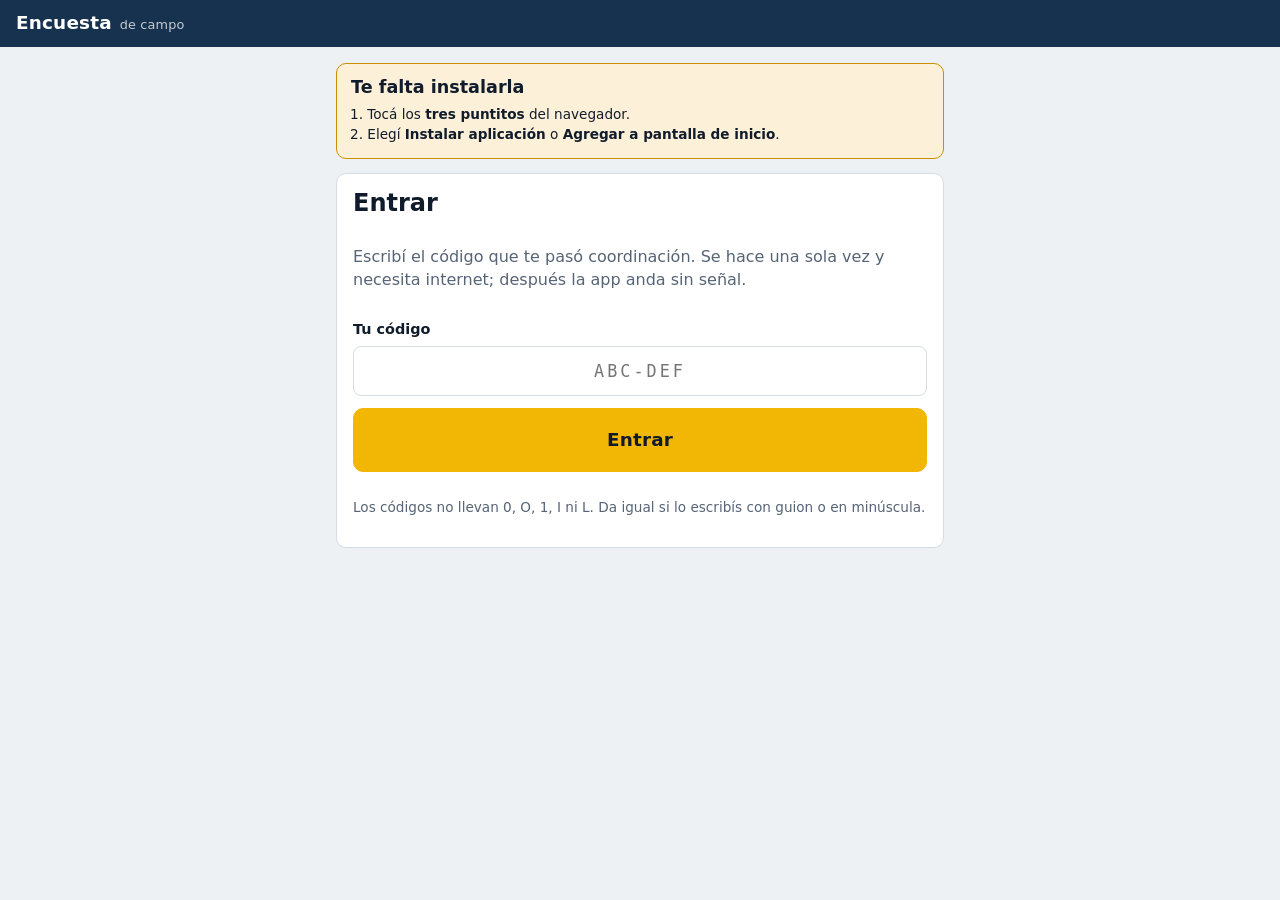
==== index.html @ c69b5e63 "Add files via upload" ====
<!DOCTYPE html>
<html lang="es">
<head>
<meta charset="utf-8">
<meta name="viewport" content="width=device-width,initial-scale=1,viewport-fit=cover">
<title>Encuesta de campo</title>
<link rel="manifest" href="manifest.webmanifest">
<meta name="theme-color" content="#17324f">
<meta name="mobile-web-app-capable" content="yes">
<meta name="apple-mobile-web-app-capable" content="yes">
<meta name="apple-mobile-web-app-status-bar-style" content="black-translucent">
<meta name="apple-mobile-web-app-title" content="Encuesta">
<meta name="robots" content="noindex,nofollow">
<link rel="apple-touch-icon" href="icono-180.png">
<link rel="icon" href="icono-192.png">
<link rel="stylesheet" href="estilos.css">
</head>
<body>
<!-- La app del encuestador. Todo se dibuja desde app.js dentro de #app. -->
<div id="app"></div>
<div id="toast" class="toast" hidden></div>
<script src="comun.js"></script>
<script src="app.js"></script>
</body>
</html>
---- estilos.css ----
/* Estilos compartidos por la app del encuestador (index.html) y el receptor (receptor.html). */
/* Layout: herramienta de campo a una columna para el celular (botones grandes, alto contraste para usar al sol); panel de coordinación con pestañas y tablas densas. */
:root{
  --bg:#eef1f4; --surface:#ffffff; --surface-2:#f6f8fa; --ink:#101c2b; --muted:#566476; --line:#d5dce4;
  --brand:#17324f; --brand-ink:#ffffff; --accent:#f2b705; --accent-ink:#101c2b;
  --sel:#fff3c4; --sel-line:#c98f00; --ok:#1d8048; --ok-bg:#e3f4ea; --warn:#a86a0c; --warn-bg:#fdf0d8; --bad:#bf3326; --bad-bg:#fbe5e2;
  --bar:#2d5f8f; --bar-2:#9bb5cf;
  /* fuentes del sistema: tienen que andar sin internet */
  --f-display:system-ui,-apple-system,"Segoe UI",Roboto,Arial,sans-serif;
  --f-body:system-ui,-apple-system,"Segoe UI",Roboto,Arial,sans-serif;
  --f-mono:ui-monospace,"SFMono-Regular",Menlo,Consolas,monospace;
  --r:10px;
}
@media (prefers-color-scheme: dark){:root:not([data-theme="light"]){
  --bg:#0b1219; --surface:#131d28; --surface-2:#18242f; --ink:#e7edf3; --muted:#95a4b4; --line:#27343f;
  --brand:#10243a; --brand-ink:#e7edf3; --accent:#f5c231; --accent-ink:#0b1219;
  --sel:#2d2610; --sel-line:#f5c231; --ok:#43c47d; --ok-bg:#12291d; --warn:#e7a948; --warn-bg:#2c2110; --bad:#ff6f61; --bad-bg:#321714;
  --bar:#6aa2d8; --bar-2:#35516d; color-scheme:dark}}
:root[data-theme="dark"]{
  --bg:#0b1219; --surface:#131d28; --surface-2:#18242f; --ink:#e7edf3; --muted:#95a4b4; --line:#27343f;
  --brand:#10243a; --brand-ink:#e7edf3; --accent:#f5c231; --accent-ink:#0b1219;
  --sel:#2d2610; --sel-line:#f5c231; --ok:#43c47d; --ok-bg:#12291d; --warn:#e7a948; --warn-bg:#2c2110; --bad:#ff6f61; --bad-bg:#321714;
  --bar:#6aa2d8; --bar-2:#35516d; color-scheme:dark}
*{box-sizing:border-box}
html,body{background:var(--bg);color:var(--ink)}
body{margin:0;font-family:var(--f-body);font-size:16px;line-height:1.45;-webkit-tap-highlight-color:transparent}
[hidden]{display:none!important}
button,input,select,textarea{font:inherit;color:inherit}
:focus-visible{outline:3px solid var(--sel-line);outline-offset:2px}
h1,h2,h3{font-family:var(--f-display);text-wrap:balance;margin:0;line-height:1.1}
.mono,.tab{font-family:var(--f-mono);font-variant-numeric:tabular-nums}
.muted{color:var(--muted)}
.small{font-size:.85rem}
.lbl{font-size:.72rem;letter-spacing:.08em;text-transform:uppercase;color:var(--muted);font-weight:700}

/* barra superior */
.top{position:sticky;top:0;z-index:5;background:var(--brand);color:var(--brand-ink);padding:calc(10px + env(safe-area-inset-top,0px)) 16px 10px;display:flex;align-items:center;gap:12px;flex-wrap:wrap}
.top .brand{font-family:var(--f-display);font-weight:800;font-stretch:80%;font-size:1.15rem;letter-spacing:.01em;display:flex;align-items:baseline;gap:8px}
.top .brand small{font-family:var(--f-body);font-weight:400;font-size:.8rem;opacity:.75}
.top .sp{flex:1}
.chip{display:inline-flex;align-items:center;gap:6px;padding:3px 10px;border-radius:999px;font-size:.78rem;font-weight:700;border:1px solid transparent;white-space:nowrap}
.chip .dot{width:8px;height:8px;border-radius:50%;background:currentColor}
.chip.ok{background:var(--ok-bg);color:var(--ok)} .chip.warn{background:var(--warn-bg);color:var(--warn)} .chip.bad{background:var(--bad-bg);color:var(--bad)}
.chip.neutral{background:var(--surface-2);color:var(--muted);border-color:var(--line)}
.seg{display:inline-flex;background:rgba(255,255,255,.12);border-radius:8px;padding:2px}
.seg button{background:none;border:0;color:inherit;padding:5px 10px;border-radius:6px;cursor:pointer;font-size:.85rem;font-weight:700;opacity:.8}
.seg button[aria-pressed="true"]{background:var(--accent);color:var(--accent-ink);opacity:1}

.wrap{max-width:640px;margin:0 auto;padding-inline:16px;padding-block:16px 96px;display:flex;flex-direction:column;gap:14px}
.wrap.wide{max-width:1180px}
.card{background:var(--surface);border:1px solid var(--line);border-radius:var(--r);padding:16px;display:flex;flex-direction:column;gap:12px;min-width:0}
.row{display:flex;gap:10px;flex-wrap:wrap;align-items:center}
.grid2{display:grid;grid-template-columns:repeat(auto-fit,minmax(260px,1fr));gap:14px}

.btn{appearance:none;border:1px solid var(--line);background:var(--surface);border-radius:var(--r);padding:12px 16px;font-weight:700;cursor:pointer;min-height:48px;display:inline-flex;align-items:center;justify-content:center;gap:8px;text-align:center}
.btn:hover{border-color:var(--muted)}
.btn.primary{background:var(--accent);color:var(--accent-ink);border-color:var(--accent)}
.btn.dark{background:var(--brand);color:var(--brand-ink);border-color:var(--brand)}
.btn.big{min-height:64px;font-size:1.15rem;font-family:var(--f-display);font-stretch:90%;letter-spacing:.01em}
.btn.block{width:100%}
.btn.sm{min-height:36px;padding:6px 12px;font-size:.85rem}
.btn.ghost{background:transparent}
.btn[disabled]{opacity:.45;cursor:not-allowed}
.btn.danger{color:var(--bad);border-color:var(--bad)}

label.f{display:flex;flex-direction:column;gap:6px;font-weight:700;font-size:.9rem}
input.in,select.in,textarea.in{width:100%;border:1.5px solid var(--line);border-radius:8px;background:var(--surface);padding:12px;font-size:1.05rem;font-weight:400}
textarea.in{min-height:110px;resize:vertical}
input.in:focus,select.in:focus,textarea.in:focus{border-color:var(--sel-line);outline:none}

/* encuesta */
.qhead{display:flex;flex-direction:column;gap:8px}
.prog{height:6px;background:var(--line);border-radius:3px;overflow:hidden}
.prog i{display:block;height:100%;background:var(--accent)}
.secname{display:flex;justify-content:space-between;gap:8px}
.qtext{font-family:var(--f-display);font-stretch:92%;font-weight:700;font-size:1.35rem;line-height:1.2}
.qtext .who{display:block;font-size:1.7rem;margin-top:6px;color:var(--ink)}
.nota{font-size:.85rem;color:var(--warn);background:var(--warn-bg);border-radius:6px;padding:6px 10px;font-weight:700;letter-spacing:.02em}
.tarjeta{align-self:flex-start;background:var(--brand);color:var(--brand-ink);font-weight:700;font-size:.8rem;letter-spacing:.08em;padding:4px 10px;border-radius:4px;text-transform:uppercase}
.opts{display:grid;grid-template-columns:1fr;gap:8px}
.opts.two{grid-template-columns:1fr 1fr}
.opt{appearance:none;display:flex;align-items:center;gap:12px;text-align:left;border:1.5px solid var(--line);background:var(--surface);border-radius:var(--r);padding:10px 12px;min-height:54px;cursor:pointer;font-size:1.02rem;line-height:1.2}
.opt .code{font-family:var(--f-mono);font-size:.78rem;color:var(--muted);min-width:1.9em;text-align:right}
.opt.aux{background:var(--surface-2);color:var(--muted)}
.opt[aria-pressed="true"]{background:var(--sel);border-color:var(--sel-line);font-weight:700;color:var(--ink)}
.opt[aria-pressed="true"] .code{color:var(--ink)}
.opt[disabled]{opacity:.4}
.navbar{position:fixed;left:0;right:0;bottom:0;z-index:6;background:var(--surface);border-top:1px solid var(--line);padding-inline:16px;padding-top:10px;padding-bottom:calc(10px + env(safe-area-inset-bottom,0px))}
.navbar .in{max-width:640px;margin:0 auto;display:flex;gap:10px}
.navbar .btn{flex:1}
.review-item{display:grid;grid-template-columns:4.5em 1fr;gap:8px;padding:8px 0;border-bottom:1px solid var(--line);cursor:pointer;background:none;border-left:0;border-right:0;border-top:0;text-align:left;width:100%}
.review-item:hover{background:var(--surface-2)}
.review-item b{font-weight:700}
.review-item .miss{color:var(--bad);font-weight:700}

/* cuotas */
.qgrid{display:grid;grid-template-columns:auto repeat(4,1fr);gap:4px;font-size:.85rem}
.qgrid .h{font-weight:700;color:var(--muted);text-align:center;font-size:.75rem}
.qgrid .rh{font-weight:700;align-self:center}
.cell{border-radius:6px;padding:6px 4px;text-align:center;font-family:var(--f-mono);font-variant-numeric:tabular-nums;background:var(--surface-2);border:1px solid var(--line)}
.cell.full{background:var(--ok-bg);color:var(--ok);border-color:transparent}
.cell.over{background:var(--warn-bg);color:var(--warn);border-color:transparent}
.bigstat{display:flex;align-items:baseline;gap:8px}
.bigstat b{font-family:var(--f-display);font-size:2.2rem;font-stretch:80%;line-height:1}

/* panel */
.tabs{display:flex;gap:4px;overflow-x:auto;border-bottom:1px solid var(--line)}
.tabs button{background:none;border:0;border-bottom:3px solid transparent;padding:10px 14px;font-weight:700;color:var(--muted);cursor:pointer;white-space:nowrap}
.tabs button[aria-selected="true"]{color:var(--ink);border-bottom-color:var(--accent)}
.kpis{display:grid;grid-template-columns:repeat(auto-fit,minmax(150px,1fr));gap:12px}
.kpi{background:var(--surface);border:1px solid var(--line);border-radius:var(--r);padding:12px 14px;display:flex;flex-direction:column;gap:2px}
.kpi b{font-family:var(--f-display);font-stretch:80%;font-size:2rem;line-height:1.05;font-variant-numeric:tabular-nums}
.tbl-wrap{overflow-x:auto;min-width:0}
table.t{border-collapse:collapse;width:100%;font-size:.88rem}
table.t th,table.t td{padding:7px 8px;border-bottom:1px solid var(--line);text-align:left;vertical-align:middle}
table.t th{font-size:.72rem;letter-spacing:.06em;text-transform:uppercase;color:var(--muted);font-weight:700;background:var(--surface-2);position:sticky;top:0}
table.t td.n,table.t th.n{text-align:right;font-family:var(--f-mono);font-variant-numeric:tabular-nums;white-space:nowrap}
table.t tr.flag td{background:var(--bad-bg)}
.meter{height:10px;background:var(--line);border-radius:5px;overflow:hidden;min-width:80px}
.meter i{display:block;height:100%;background:var(--bar)}
.meter i.done{background:var(--ok)}
.bars{display:flex;flex-direction:column;gap:6px}
.bar{display:grid;grid-template-columns:minmax(0,1fr) 3.6em;gap:4px 10px;align-items:center;font-size:.88rem}
.bar .track{grid-column:1/-1;height:12px;background:var(--surface-2);border-radius:3px;overflow:hidden;border:1px solid var(--line)}
.bar .track i{display:block;height:100%;background:var(--bar)}
.bar.aux .track i{background:var(--bar-2)}
.bar .pct{text-align:right;font-family:var(--f-mono);font-weight:600;font-variant-numeric:tabular-nums}
.mini{display:inline-grid;grid-template-columns:repeat(4,10px);gap:2px;vertical-align:middle}
.mini i{width:10px;height:10px;border-radius:2px;background:var(--line)}
.mini i.p{background:var(--bar-2)} .mini i.f{background:var(--ok)} .mini i.o{background:var(--warn)}
.pos{color:var(--ok);font-weight:700} .neg{color:var(--bad);font-weight:700}
.toast{position:fixed;left:50%;transform:translateX(-50%);bottom:calc(84px + env(safe-area-inset-bottom,0px));background:var(--ink);color:var(--bg);padding:10px 16px;border-radius:8px;font-weight:700;z-index:20;max-width:calc(100% - 32px)}
.empty{padding:24px;text-align:center;color:var(--muted);border:1.5px dashed var(--line);border-radius:var(--r)}
details.card summary{cursor:pointer;font-weight:700}
@media (prefers-reduced-motion:reduce){*{transition:none!important;animation:none!important}}
@media (max-width:420px){.opts.two{grid-template-columns:1fr}.qtext{font-size:1.2rem}}

/* cartel para instalar la app */
.inst{background:var(--warn-bg);border:1px solid var(--sel-line);border-radius:var(--r);padding:14px;display:flex;flex-direction:column;gap:8px}
.inst ol{margin:0;padding-left:1.2em}
.codigo{font-family:var(--f-mono);font-size:1.7rem;text-align:center;letter-spacing:.18em;text-transform:uppercase}
.drop{border:2px dashed var(--line);border-radius:var(--r);padding:22px;text-align:center;color:var(--muted);background:var(--surface-2)}
.drop.hover{border-color:var(--sel-line);background:var(--sel)}
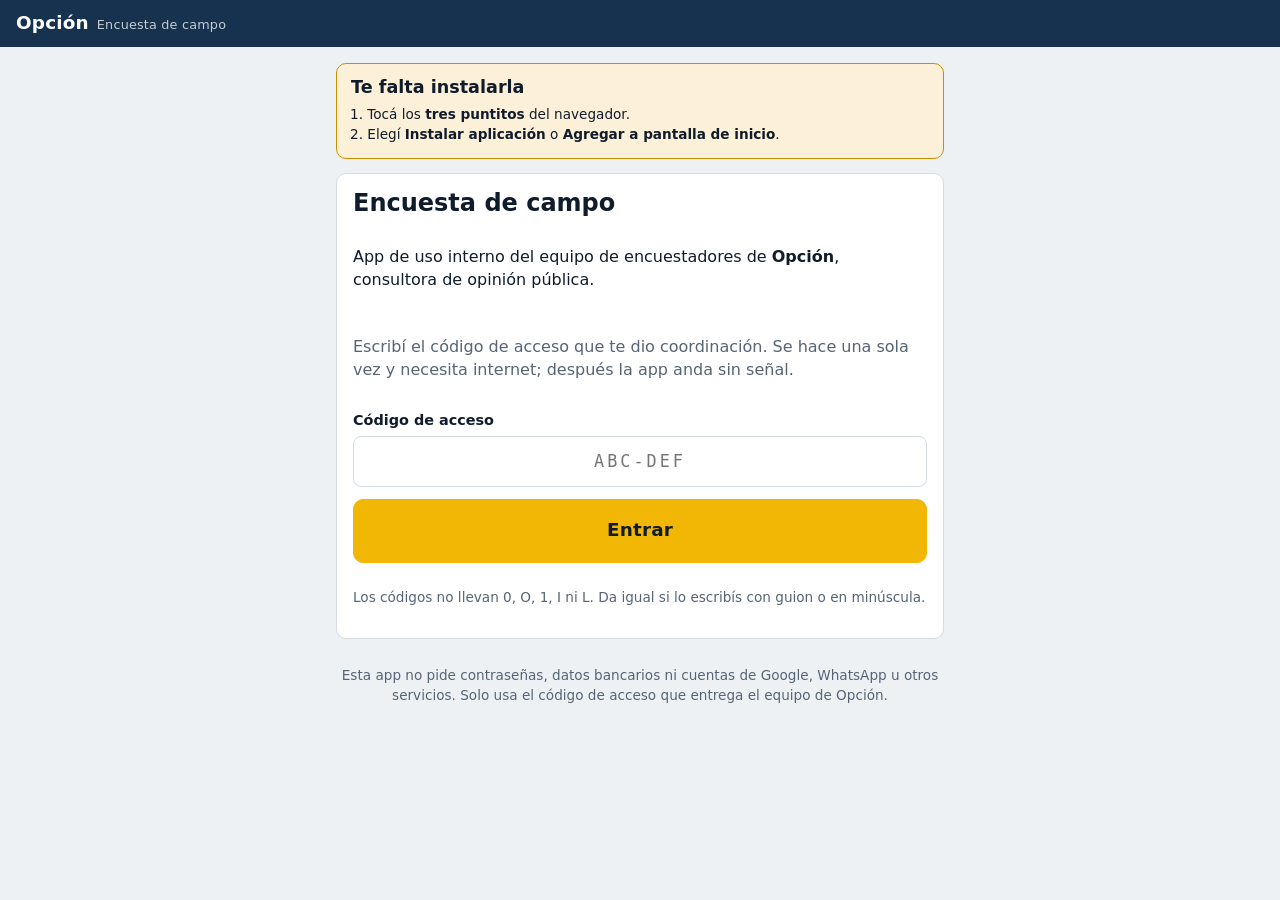
==== commit 00f7c90f: "Add files via upload" ====
--- a/index.html
+++ b/index.html
@@ -3,13 +3,15 @@
 <head>
 <meta charset="utf-8">
 <meta name="viewport" content="width=device-width,initial-scale=1,viewport-fit=cover">
-<title>Encuesta de campo</title>
+<title>Opción · Encuesta de campo</title>
+<meta name="description" content="Aplicación de campo de Opción, consultora de opinión pública, para que su equipo de encuestadores cargue encuestas presenciales sin conexión.">
+<meta name="author" content="Opción, consultora de opinión pública">
 <link rel="manifest" href="manifest.webmanifest">
 <meta name="theme-color" content="#17324f">
 <meta name="mobile-web-app-capable" content="yes">
 <meta name="apple-mobile-web-app-capable" content="yes">
 <meta name="apple-mobile-web-app-status-bar-style" content="black-translucent">
-<meta name="apple-mobile-web-app-title" content="Encuesta">
+<meta name="apple-mobile-web-app-title" content="Opción">
 <meta name="robots" content="noindex,nofollow">
 <link rel="apple-touch-icon" href="icono-180.png">
 <link rel="icon" href="icono-192.png">
@@ -17,7 +19,15 @@
 </head>
 <body>
 <!-- La app del encuestador. Todo se dibuja desde app.js dentro de #app. -->
-<div id="app"></div>
+<div id="app">
+<header class="top"><div class="brand">Opción <small>Encuesta de campo</small></div></header>
+<main class="wrap"><section class="card">
+<h1 style="font-size:1.5rem">Encuesta de campo · Opción</h1>
+<p>Aplicación de uso interno de <b>Opción</b>, consultora de opinión pública, para que su equipo de encuestadores cargue encuestas presenciales en el teléfono, incluso sin conexión.</p>
+<p class="small muted">Esta app no pide contraseñas, datos bancarios ni cuentas de Google, WhatsApp u otros servicios. Solo usa el código de acceso que entrega el equipo de Opción.</p>
+<noscript><p class="nota">Para usar la app hace falta activar JavaScript en el navegador.</p></noscript>
+</section></main>
+</div>
 <div id="toast" class="toast" hidden></div>
 <script src="comun.js"></script>
 <script src="app.js"></script>
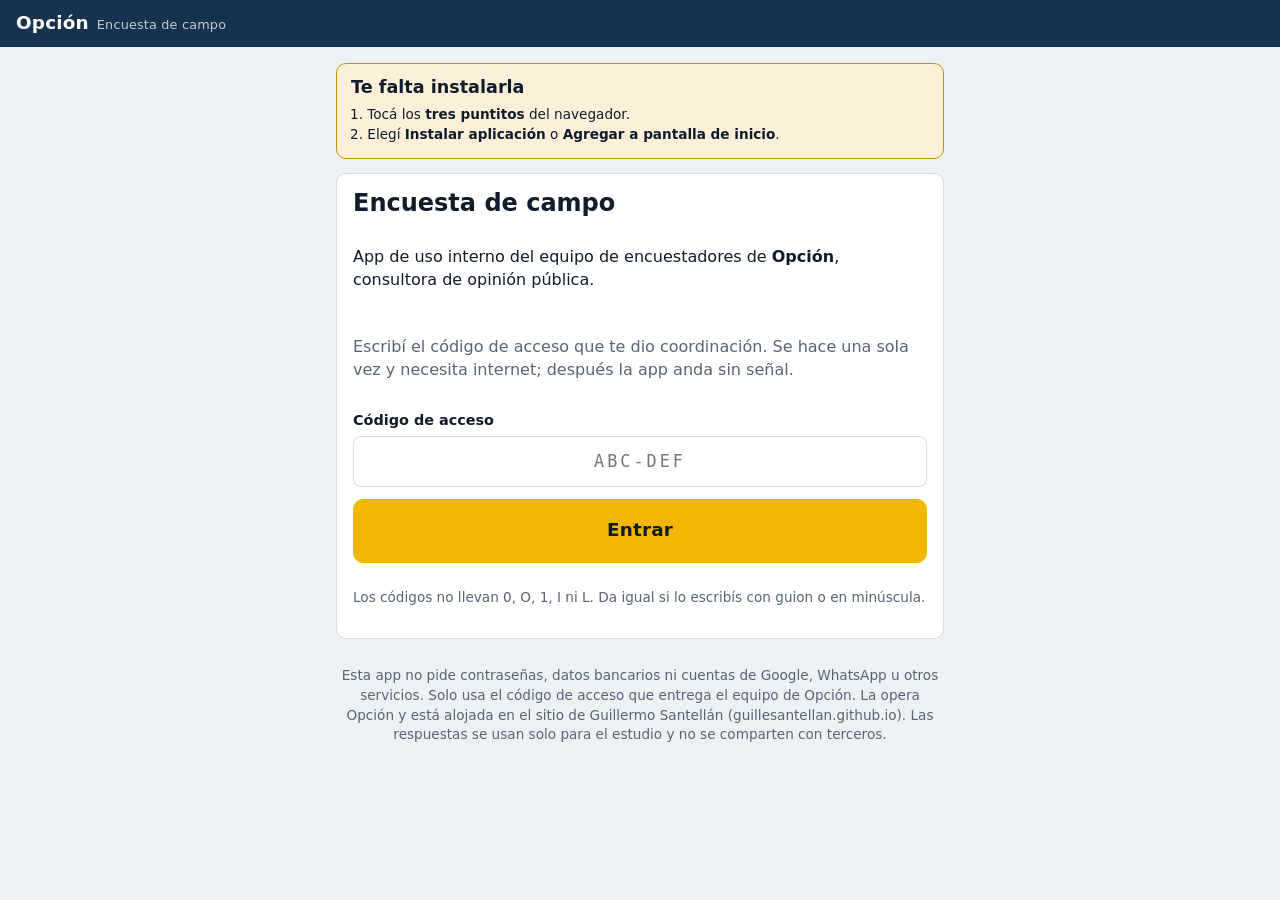
==== commit 5d4dd8b9: "Add files via upload" ====
--- a/index.html
+++ b/index.html
@@ -2,6 +2,7 @@
 <html lang="es">
 <head>
 <meta charset="utf-8">
+<meta name="google-site-verification" content="XM0_ak2-JmWcqfPUD3s-ifA3nbgFXxPhK7-u9GXLCN4" />
 <meta name="viewport" content="width=device-width,initial-scale=1,viewport-fit=cover">
 <title>Opción · Encuesta de campo</title>
 <meta name="description" content="Aplicación de campo de Opción, consultora de opinión pública, para que su equipo de encuestadores cargue encuestas presenciales sin conexión.">
@@ -24,7 +25,7 @@
 <main class="wrap"><section class="card">
 <h1 style="font-size:1.5rem">Encuesta de campo · Opción</h1>
 <p>Aplicación de uso interno de <b>Opción</b>, consultora de opinión pública, para que su equipo de encuestadores cargue encuestas presenciales en el teléfono, incluso sin conexión.</p>
-<p class="small muted">Esta app no pide contraseñas, datos bancarios ni cuentas de Google, WhatsApp u otros servicios. Solo usa el código de acceso que entrega el equipo de Opción.</p>
+<p class="small muted">Esta app no pide contraseñas, datos bancarios ni cuentas de Google, WhatsApp u otros servicios. Solo usa el código de acceso que entrega el equipo de Opción. La opera Opción y está alojada en el sitio de Guillermo Santellán (guillesantellan.github.io). Las respuestas se usan solo para el estudio y no se comparten con terceros.</p>
 <noscript><p class="nota">Para usar la app hace falta activar JavaScript en el navegador.</p></noscript>
 </section></main>
 </div>
